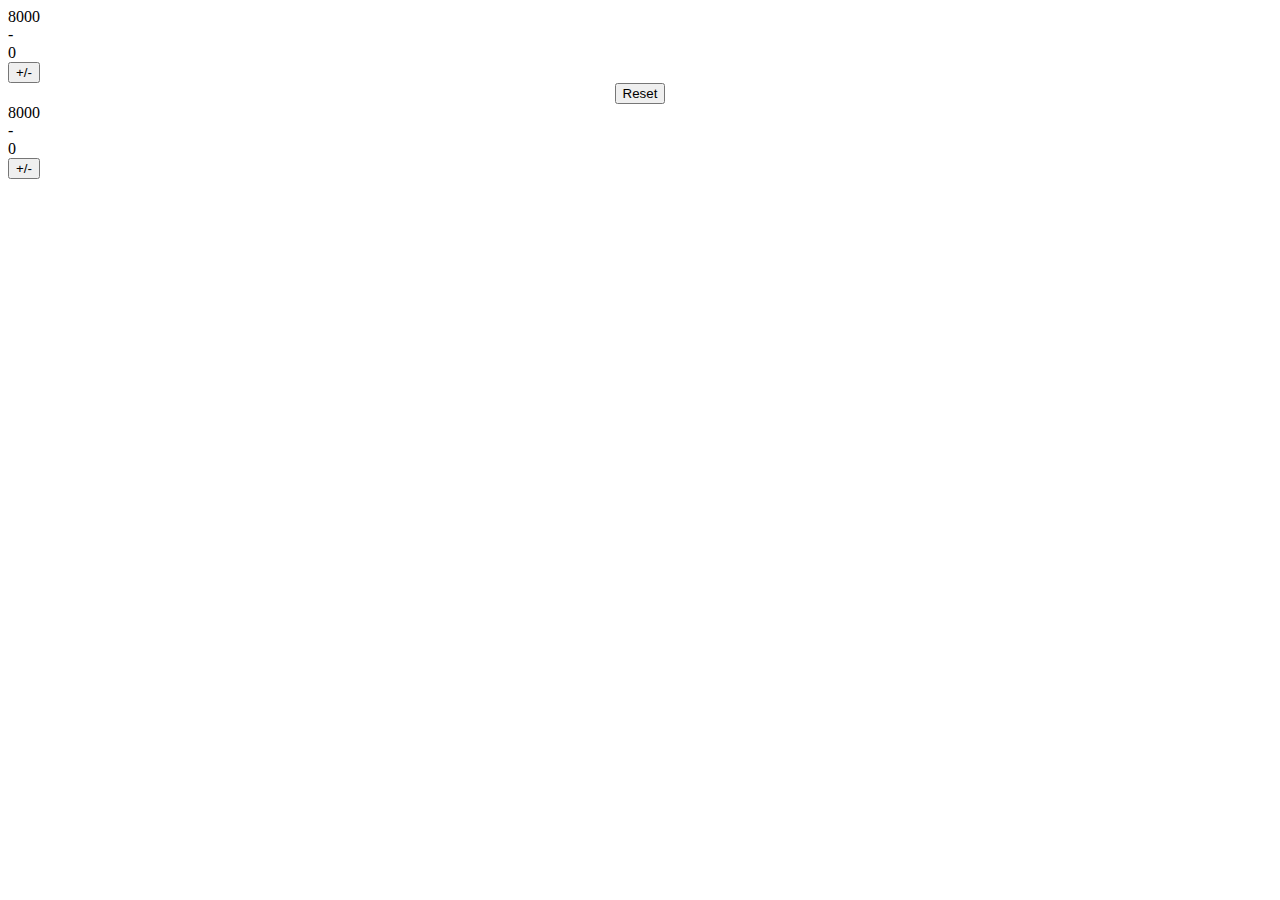
==== lp-calc/index.html @ 9e26bccb "Create index.html" ====
<!DOCTYPE html>
<html lang="en">
<head>
    <meta charset="UTF-8">
    <meta name="viewport" content="width=device-width, initial-scale=1.0">
    <title>Life Point Calculator</title>
    <link rel="stylesheet" href="style.css">
</head>
<body>

<div class="container">
    <div id="player1" class="player">
        <div class="points-input">
            <div class="points" data-points="8000">8000</div>
            <div class="operator">-</div>
            <div class="input-display" id="player1Display">0</div>
        </div>

        <div class="numpad">
            <!-- Numeric pad buttons for Player 1 will be injected by script.js -->
        </div>
        <div class="operator-select">
            <button class="toggle" onclick="toggleMode('player1')">+/-</button>
        </div>
        <!-- Other buttons for Player 1 will be injected by script.js -->
    </div>
    <center><button class="reset-button" onclick="reset()">Reset</button></center>
    <div id="player2" class="player">
        <div class="points-input">
            <div class="points" data-points="8000">8000</div>
            <div class="operator">-</div>
            <div class="input-display" id="player2Display">0</div>
        </div>
        <div class="numpad">
            <!-- Numeric pad buttons for Player 2 will be injected by script.js -->
        </div>
        <div class="operator-select">
            <button class="toggle" onclick="toggleMode('player2')">+/-</button>
        </div>
        <!-- Other buttons for Player 2 will be injected by script.js -->
    </div>

</div>

<script src="script.js"></script>
</body>
</html>
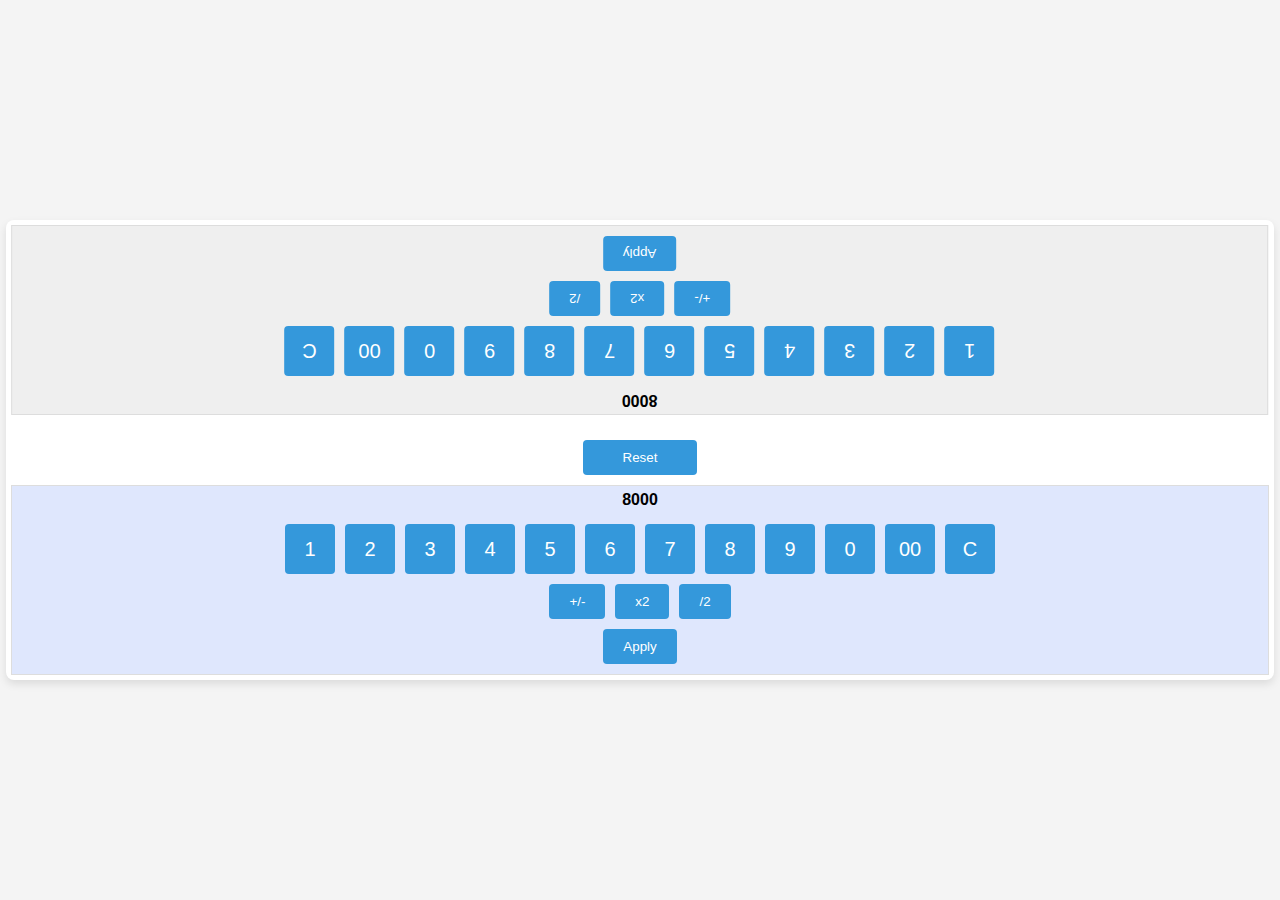
==== commit b09e08e5: "Polish all pages" ====
--- a/lp-calc/index.html
+++ b/lp-calc/index.html
@@ -24,7 +24,13 @@
         </div>
         <!-- Other buttons for Player 1 will be injected by script.js -->
     </div>
-    <center><button class="reset-button" onclick="reset()">Reset</button></center>
+    <center>
+        <button class="reset-button" onclick="reset()">Reset</button>
+        <!-- Dice Roll
+        Modal: https://www.w3schools.com/howto/howto_css_modals.asp
+        Dice: https://codesandbox.io/p/sandbox/animated-3d-dice-roll-0sii0?file=%2Findex.html
+        Count up timer: https://codepen.io/reynnor/pen/vmNaeM -->
+    </center>
     <div id="player2" class="player">
         <div class="points-input">
             <div class="points" data-points="8000">8000</div>
--- a/lp-calc/style.css
+++ b/lp-calc/style.css
@@ -0,0 +1,143 @@
+body {
+    font-family: Arial, sans-serif;
+    background-color: #f4f4f4;
+    margin: 0;
+    padding: 0;
+    display: flex;
+    justify-content: center;
+    align-items: center;
+    height: 100vh;
+}
+
+.container {
+    background-color: #fff;
+    padding: 10 px;
+    border-radius: 8px;
+    box-shadow: 0 4px 8px rgba(0, 0, 0, 0.1);
+    width: 99%;
+    text-align: center;
+}
+
+h1 {
+    margin-top: 0;
+}
+
+ul {
+    list-style-type: none;
+    padding: 0;
+}
+
+li {
+    margin: 1rem 0;
+}
+
+a {
+    text-decoration: none;
+    color: #3498db;
+    border-bottom: 1px dashed #3498db;
+    padding: 4px;
+    transition: background-color 0.3s;
+}
+
+a:hover {
+    background-color: #3498db;
+    color: #fff;
+}
+
+.player {
+    display: flex;
+    flex-direction: column; /* Make content stack vertically */
+    align-items: center;
+    padding: 5px;
+    margin: 5px;
+    border: 1px solid #ddd;
+    position: relative;
+}
+
+.points-input {
+    display: flex;
+    flex-direction: row; /* Make content stack vertically */
+    align-items: center;
+    position: relative;
+}
+
+.points {
+    font-size: 16px;
+    font-weight: bold;
+    text-align: center;
+    width: 100%;
+}
+
+.input-display {
+    font-size: 16px;
+    width: 100%;
+    height: 40px;
+    text-align: center;
+    line-height: 40px;
+    display: none;
+}
+
+.operator {
+    font-size: 16px;
+    font-weight: bold;
+    padding: 10px 10px;
+    display: none;
+}
+
+button {
+    margin: 5px;
+    padding: 10px 20px;
+    border-radius: 4px;
+    border: none;
+    background-color: #3498db;
+    color: white;
+    transition: background-color 0.3s;
+    cursor: pointer;
+    text-align: center;
+}
+
+button:hover {
+    background-color: #2a7bac;
+}
+
+#player1 {
+    background-color: #efefef;
+    transform: rotate(180deg); /* Flipping the UI */
+}
+
+#player2 {
+    background-color: #dfe7fd;
+}
+
+.numpad button {
+    width: 50px;
+    height: 50px;
+    padding: 10px 10px;
+    font-size: 20px;
+    text-align: center;
+}
+
+.toggle {
+    width: auto;
+    padding: 10px 20px;
+}
+
+/* Making the numpad horizontally stacked */
+.numpad {
+    display: flex;
+    flex-wrap: wrap; /* Adjust based on screen size */
+    margin-top: 10px;
+    justify-content: center;
+}
+
+.operator-select {
+    display: flex;
+    flex-direction: row; /* Make content stack vertically */
+    align-items: center;
+    position: relative;
+}
+
+.reset-button {
+    margin-top: 20px;
+    padding: 10px 40px;
+}
